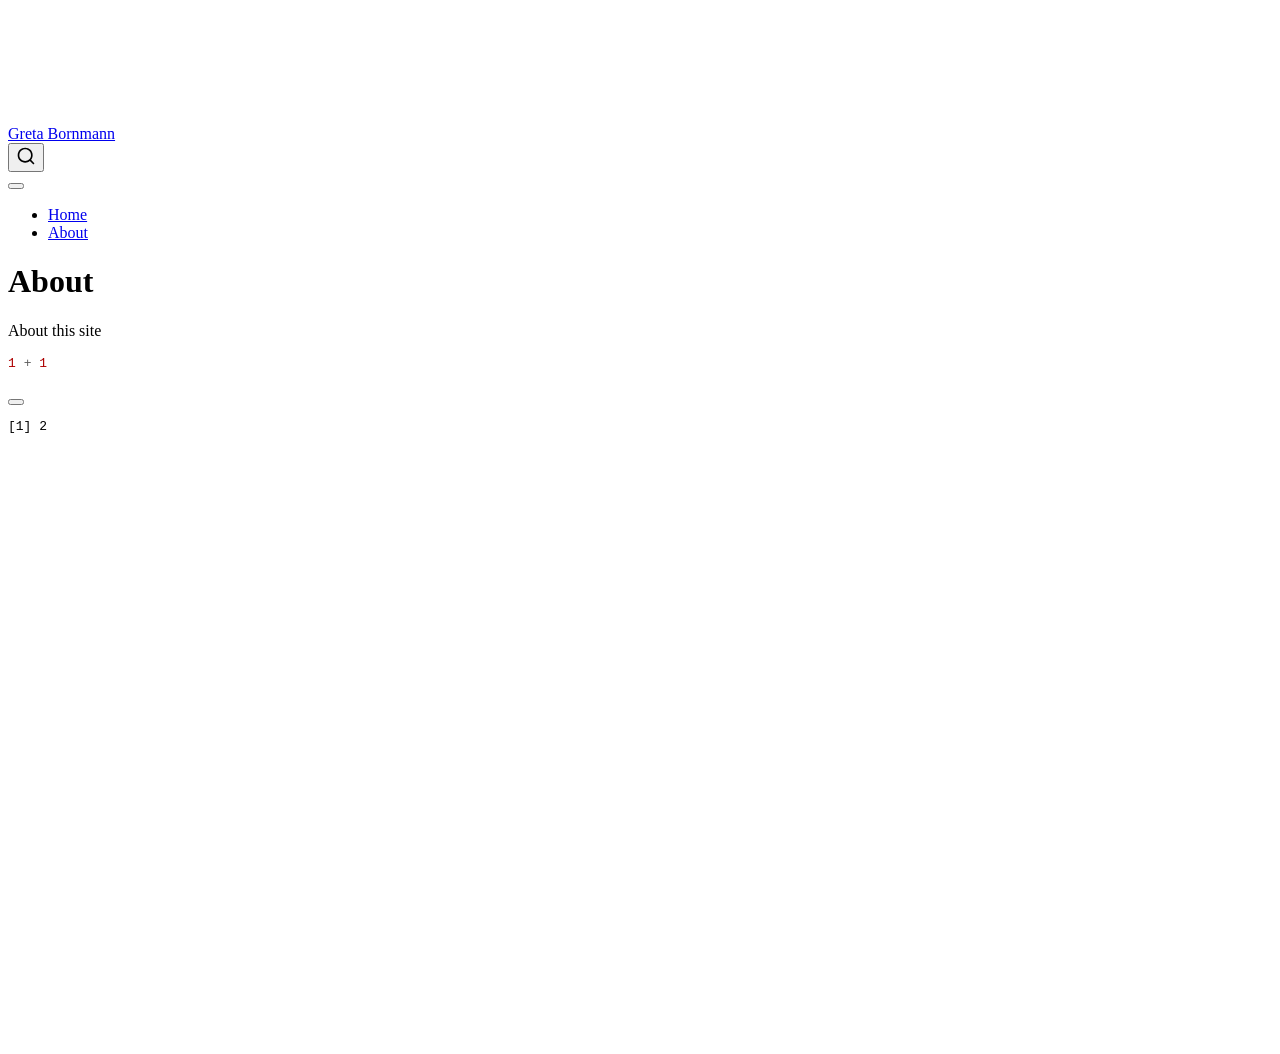
==== docs/about.html @ 723dad9a "Initial commit" ====
<!DOCTYPE html>
<html xmlns="http://www.w3.org/1999/xhtml" lang="en" xml:lang="en"><head>

<meta charset="utf-8">
<meta name="generator" content="quarto-1.10.18">

<meta name="viewport" content="width=device-width, initial-scale=1.0, user-scalable=yes">


<title>About – Greta Bornmann</title>
<style>
/* Default styles provided by pandoc.
** See https://pandoc.org/MANUAL.html#variables-for-html for config info.
*/
span.smallcaps{font-variant: small-caps;}
div.columns{display: flex; gap: 1.5em;}
div.column{flex: auto;}
@media screen {
div.columns{gap: min(4vw, 1.5em);}
div.column{overflow-x: auto;}
}
div.hanging-indent{margin-left: 1.5em; text-indent: -1.5em;}
ul.task-list{list-style: none;}
ul.task-list li input[type="checkbox"] {
  width: 0.8em;
  margin: 0 0.8em 0.2em -1em; /* quarto-specific, see https://github.com/quarto-dev/quarto-cli/issues/4556 */ 
  vertical-align: middle;
}
/* CSS for syntax highlighting */
html { -webkit-text-size-adjust: 100%; }
pre > code.sourceCode { white-space: pre; position: relative; }
pre > code.sourceCode > span { display: inline-block; line-height: 1.25; }
pre > code.sourceCode > span:empty { height: 1.2em; }
.sourceCode { overflow: visible; }
code.sourceCode > span { color: inherit; text-decoration: inherit; }
div.sourceCode { margin: 1em 0; }
pre.sourceCode { margin: 0; }
@media screen {
div.sourceCode { overflow: auto; }
}
@media print {
pre > code.sourceCode { white-space: pre-wrap; }
pre > code.sourceCode > span { text-indent: -5em; padding-left: 5em; }
}
pre.numberSource code
  { counter-reset: source-line 0; }
pre.numberSource code > span
  { position: relative; left: -4em; counter-increment: source-line; }
pre.numberSource code > span > a:first-child::before
  { content: counter(source-line);
    position: relative; left: -1em; text-align: right; vertical-align: baseline;
    border: none; display: inline-block;
    -webkit-touch-callout: none; -webkit-user-select: none;
    -khtml-user-select: none; -moz-user-select: none;
    -ms-user-select: none; user-select: none;
    padding: 0 4px; width: 4em;
  }
pre.numberSource { margin-left: 3em;  padding-left: 4px; }
div.sourceCode
  {   }
@media screen {
pre > code.sourceCode > span > a:first-child::before { text-decoration: underline; }
}
</style>


<script src="site_libs/quarto-nav/quarto-nav.js"></script>
<script src="site_libs/quarto-nav/headroom.min.js"></script>
<script src="site_libs/clipboard/clipboard.min.js"></script>
<script src="site_libs/quarto-search/autocomplete.umd.js"></script>
<script src="site_libs/quarto-search/fuse.min.js"></script>
<script src="site_libs/quarto-search/quarto-search.js"></script>
<meta name="quarto:offset" content="./">
<script src="site_libs/quarto-html/quarto.js" type="module"></script>
<script src="site_libs/quarto-html/tabsets/tabsets.js" type="module"></script>
<script src="site_libs/quarto-html/popper.min.js"></script>
<script src="site_libs/quarto-html/tippy.umd.min.js"></script>
<script src="site_libs/quarto-html/anchor.min.js"></script>
<link href="site_libs/quarto-html/tippy.css" rel="stylesheet">
<link href="site_libs/quarto-html/quarto-syntax-highlighting-64a204ab8560d761af7679ceaba22944.css" rel="stylesheet" id="quarto-text-highlighting-styles">
<script src="site_libs/bootstrap/bootstrap.min.js"></script>
<link href="site_libs/bootstrap/bootstrap-icons.css" rel="stylesheet">
<link href="site_libs/bootstrap/bootstrap-172ba59bd5e0b52282274ba0c0cc16fc.min.css" rel="stylesheet" append-hash="true" id="quarto-bootstrap" data-mode="light">
<script id="quarto-search-options" type="application/json">{
  "location": "navbar",
  "copy-button": false,
  "collapse-after": 3,
  "panel-placement": "end",
  "type": "overlay",
  "limit": 50,
  "keyboard-shortcut": [
    "f",
    "/",
    "s"
  ],
  "show-item-context": false,
  "language": {
    "search-no-results-text": "No results",
    "search-matching-documents-text": "matching documents",
    "search-copy-link-title": "Copy link to search",
    "search-hide-matches-text": "Hide additional matches",
    "search-more-match-text": "more match in this document",
    "search-more-matches-text": "more matches in this document",
    "search-clear-button-title": "Clear",
    "search-text-placeholder": "",
    "search-detached-cancel-button-title": "Cancel",
    "search-submit-button-title": "Submit",
    "search-label": "Search"
  }
}</script>


<link rel="stylesheet" href="styles.css">
</head>

<body class="nav-fixed quarto-light">

<div id="quarto-search-results"></div>
  <header id="quarto-header" class="headroom fixed-top">
    <nav class="navbar navbar-expand-lg " data-bs-theme="dark">
      <div class="navbar-container container-fluid">
      <div class="navbar-brand-container mx-auto">
    <a class="navbar-brand" href="./index.html">
    <span class="navbar-title">Greta Bornmann</span>
    </a>
  </div>
            <div id="quarto-search" class="" title="Search"></div>
          <button class="navbar-toggler" type="button" data-bs-toggle="collapse" data-bs-target="#navbarCollapse" aria-controls="navbarCollapse" role="menu" aria-expanded="false" aria-label="Toggle navigation" onclick="if (window.quartoToggleHeadroom) { window.quartoToggleHeadroom(); }">
  <span class="navbar-toggler-icon"></span>
</button>
          <div class="collapse navbar-collapse" id="navbarCollapse">
            <ul class="navbar-nav navbar-nav-scroll me-auto">
  <li class="nav-item">
    <a class="nav-link" href="./index.html"> 
<span class="menu-text">Home</span></a>
  </li>  
  <li class="nav-item">
    <a class="nav-link active" href="./about.html" aria-current="page"> 
<span class="menu-text">About</span></a>
  </li>  
</ul>
          </div> <!-- /navcollapse -->
            <div class="quarto-navbar-tools">
</div>
      </div> <!-- /container-fluid -->
    </nav>
</header>
<!-- content -->
<div id="quarto-content" class="quarto-container page-columns page-rows-contents page-layout-article page-navbar">
<!-- sidebar -->
<!-- margin-sidebar -->
    <div id="quarto-margin-sidebar" class="sidebar margin-sidebar zindex-bottom">
        
    </div>
<!-- main -->
<main class="content" id="quarto-document-content">

<header id="title-block-header" class="quarto-title-block default">
<div class="quarto-title">
<h1 class="title">About</h1>
</div>



<div class="quarto-title-meta">

    
  
    
  </div>
  


</header>


<p>About this site</p>
<div class="cell">
<div class="code-copy-outer-scaffold"><div class="sourceCode cell-code" id="cb1"><pre class="sourceCode r code-with-copy"><code class="sourceCode r"><span id="cb1-1"><a href="#cb1-1" aria-hidden="true" tabindex="-1"></a><span class="dv">1</span> <span class="sc">+</span> <span class="dv">1</span></span></code></pre></div><button title="Copy to Clipboard" class="code-copy-button"><i class="bi"></i></button></div>
<div class="cell-output cell-output-stdout">
<pre><code>[1] 2</code></pre>
</div>
</div>



</main> <!-- /main -->
<script id="quarto-html-after-body" type="application/javascript">
  window.document.addEventListener("DOMContentLoaded", function (event) {
    const icon = "";
    const anchorJS = new window.AnchorJS();
    anchorJS.options = {
      placement: 'right',
      icon: icon
    };
    anchorJS.add('.anchored');
    const isCodeAnnotation = (el) => {
      for (const clz of el.classList) {
        if (clz.startsWith('code-annotation-')) {                     
          return true;
        }
      }
      return false;
    }
    const onCopySuccess = function(e) {
      // button target
      const button = e.trigger;
      // don't keep focus
      button.blur();
      // flash "checked"
      button.classList.add('code-copy-button-checked');
      var currentTitle = button.getAttribute("title");
      button.setAttribute("title", "Copied!");
      let tooltip;
      if (window.bootstrap) {
        button.setAttribute("data-bs-toggle", "tooltip");
        button.setAttribute("data-bs-placement", "left");
        button.setAttribute("data-bs-title", "Copied!");
        tooltip = new bootstrap.Tooltip(button, 
          { trigger: "manual", 
            customClass: "code-copy-button-tooltip",
            offset: [0, -8]});
        tooltip.show();    
      }
      setTimeout(function() {
        if (tooltip) {
          tooltip.hide();
          button.removeAttribute("data-bs-title");
          button.removeAttribute("data-bs-toggle");
          button.removeAttribute("data-bs-placement");
        }
        button.setAttribute("title", currentTitle);
        button.classList.remove('code-copy-button-checked');
      }, 1000);
      // clear code selection
      e.clearSelection();
    }
    const getTextToCopy = function(trigger) {
      const outerScaffold = trigger.parentElement.cloneNode(true);
      const codeEl = outerScaffold.querySelector('code');
      for (const childEl of codeEl.children) {
        if (isCodeAnnotation(childEl)) {
          childEl.remove();
        }
      }
      return codeEl.innerText;
    }
    const clipboard = new window.ClipboardJS('.code-copy-button:not([data-in-quarto-modal])', {
      text: getTextToCopy
    });
    clipboard.on('success', onCopySuccess);
    if (window.document.getElementById('quarto-embedded-source-code-modal')) {
      const clipboardModal = new window.ClipboardJS('.code-copy-button[data-in-quarto-modal]', {
        text: getTextToCopy,
        container: window.document.getElementById('quarto-embedded-source-code-modal')
      });
      clipboardModal.on('success', onCopySuccess);
    }
      var localhostRegex = new RegExp(/^(?:http|https):\/\/localhost\:?[0-9]*\//);
      var mailtoRegex = new RegExp(/^mailto:/);
        var filterRegex = new RegExp('/' + window.location.host + '/');
      var isInternal = (href) => {
          return filterRegex.test(href) || localhostRegex.test(href) || mailtoRegex.test(href);
      }
      // Inspect non-navigation links and adorn them if external
     var links = window.document.querySelectorAll('a[href]:not(.nav-link):not(.navbar-brand):not(.toc-action):not(.sidebar-link):not(.sidebar-item-toggle):not(.pagination-link):not(.no-external):not([aria-hidden]):not(.dropdown-item):not(.quarto-navigation-tool):not(.about-link)');
      for (var i=0; i<links.length; i++) {
        const link = links[i];
        if (!isInternal(link.href)) {
          // undo the damage that might have been done by quarto-nav.js in the case of
          // links that we want to consider external
          if (link.dataset.originalHref !== undefined) {
            link.href = link.dataset.originalHref;
          }
        }
      }
    function tippyHover(el, contentFn, onTriggerFn, onUntriggerFn) {
      const config = {
        allowHTML: true,
        maxWidth: 500,
        delay: 100,
        arrow: false,
        appendTo: function(el) {
            return el.parentElement;
        },
        interactive: true,
        interactiveBorder: 10,
        theme: 'quarto',
        placement: 'bottom-start',
      };
      if (contentFn) {
        config.content = contentFn;
      }
      if (onTriggerFn) {
        config.onTrigger = onTriggerFn;
      }
      if (onUntriggerFn) {
        config.onUntrigger = onUntriggerFn;
      }
      window.tippy(el, config); 
    }
    const noterefs = window.document.querySelectorAll('a[role="doc-noteref"]');
    for (var i=0; i<noterefs.length; i++) {
      const ref = noterefs[i];
      tippyHover(ref, function() {
        // use id or data attribute instead here
        let href = ref.getAttribute('data-footnote-href') || ref.getAttribute('href');
        try { href = new URL(href).hash; } catch {}
        const id = href.replace(/^#\/?/, "");
        const note = window.document.getElementById(id);
        if (note) {
          return note.innerHTML;
        } else {
          return "";
        }
      });
    }
    const xrefs = window.document.querySelectorAll('a.quarto-xref');
    const processXRef = (id, note) => {
      // Strip column container classes
      const stripColumnClz = (el) => {
        el.classList.remove("page-full", "page-columns");
        if (el.children) {
          for (const child of el.children) {
            stripColumnClz(child);
          }
        }
      }
      stripColumnClz(note)
      if (id === null || id.startsWith('sec-')) {
        // Special case sections, only their first couple elements
        const container = document.createElement("div");
        if (note.children && note.children.length > 2) {
          container.appendChild(note.children[0].cloneNode(true));
          for (let i = 1; i < note.children.length; i++) {
            const child = note.children[i];
            if (child.tagName === "P" && child.innerText === "") {
              continue;
            } else {
              container.appendChild(child.cloneNode(true));
              break;
            }
          }
          if (window.Quarto?.typesetMath) {
            window.Quarto.typesetMath(container);
          }
          return container.innerHTML
        } else {
          if (window.Quarto?.typesetMath) {
            window.Quarto.typesetMath(note);
          }
          return note.innerHTML;
        }
      } else {
        // Remove any anchor links if they are present
        const anchorLink = note.querySelector('a.anchorjs-link');
        if (anchorLink) {
          anchorLink.remove();
        }
        if (window.Quarto?.typesetMath) {
          window.Quarto.typesetMath(note);
        }
        if (note.classList.contains("callout")) {
          return note.outerHTML;
        } else {
          return note.innerHTML;
        }
      }
    }
    for (var i=0; i<xrefs.length; i++) {
      const xref = xrefs[i];
      tippyHover(xref, undefined, function(instance) {
        instance.disable();
        let url = xref.getAttribute('href');
        let hash = undefined; 
        if (url.startsWith('#')) {
          hash = url;
        } else {
          try { hash = new URL(url).hash; } catch {}
        }
        if (hash) {
          const id = hash.replace(/^#\/?/, "");
          const note = window.document.getElementById(id);
          if (note !== null) {
            try {
              const html = processXRef(id, note.cloneNode(true));
              instance.setContent(html);
            } finally {
              instance.enable();
              instance.show();
            }
          } else {
            // See if we can fetch this
            fetch(url.split('#')[0])
            .then(res => res.text())
            .then(html => {
              const parser = new DOMParser();
              const htmlDoc = parser.parseFromString(html, "text/html");
              const note = htmlDoc.getElementById(id);
              if (note !== null) {
                const html = processXRef(id, note);
                instance.setContent(html);
              } 
            }).finally(() => {
              instance.enable();
              instance.show();
            });
          }
        } else {
          // See if we can fetch a full url (with no hash to target)
          // This is a special case and we should probably do some content thinning / targeting
          fetch(url)
          .then(res => res.text())
          .then(html => {
            const parser = new DOMParser();
            const htmlDoc = parser.parseFromString(html, "text/html");
            const note = htmlDoc.querySelector('main.content');
            if (note !== null) {
              // This should only happen for chapter cross references
              // (since there is no id in the URL)
              // remove the first header
              if (note.children.length > 0 && note.children[0].tagName === "HEADER") {
                note.children[0].remove();
              }
              const html = processXRef(null, note);
              instance.setContent(html);
            } 
          }).finally(() => {
            instance.enable();
            instance.show();
          });
        }
      }, function(instance) {
      });
    }
        let selectedAnnoteEl;
        const selectorForAnnotation = ( cell, annotation) => {
          let cellAttr = 'data-code-cell="' + cell + '"';
          let lineAttr = 'data-code-annotation="' +  annotation + '"';
          const selector = 'span[' + cellAttr + '][' + lineAttr + ']';
          return selector;
        }
        const selectCodeLines = (annoteEl) => {
          const doc = window.document;
          const targetCell = annoteEl.getAttribute("data-target-cell");
          const targetAnnotation = annoteEl.getAttribute("data-target-annotation");
          const annoteSpan = window.document.querySelector(selectorForAnnotation(targetCell, targetAnnotation));
          const lines = annoteSpan.getAttribute("data-code-lines").split(",");
          const lineIds = lines.map((line) => {
            return targetCell + "-" + line;
          })
          let top = null;
          let height = null;
          let parent = null;
          if (lineIds.length > 0) {
              //compute the position of the single el (top and bottom and make a div)
              const el = window.document.getElementById(lineIds[0]);
              top = el.offsetTop;
              height = el.offsetHeight;
              parent = el.parentElement.parentElement;
            if (lineIds.length > 1) {
              const lastEl = window.document.getElementById(lineIds[lineIds.length - 1]);
              const bottom = lastEl.offsetTop + lastEl.offsetHeight;
              height = bottom - top;
            }
            if (top !== null && height !== null && parent !== null) {
              // cook up a div (if necessary) and position it 
              let div = window.document.getElementById("code-annotation-line-highlight");
              if (div === null) {
                div = window.document.createElement("div");
                div.setAttribute("id", "code-annotation-line-highlight");
                div.style.position = 'absolute';
                parent.appendChild(div);
              }
              div.style.top = top - 2 + "px";
              div.style.height = height + 4 + "px";
              div.style.left = 0;
              let gutterDiv = window.document.getElementById("code-annotation-line-highlight-gutter");
              if (gutterDiv === null) {
                gutterDiv = window.document.createElement("div");
                gutterDiv.setAttribute("id", "code-annotation-line-highlight-gutter");
                gutterDiv.style.position = 'absolute';
                const codeCell = window.document.getElementById(targetCell);
                const gutter = codeCell.querySelector('.code-annotation-gutter');
                gutter.appendChild(gutterDiv);
              }
              gutterDiv.style.top = top - 2 + "px";
              gutterDiv.style.height = height + 4 + "px";
            }
            selectedAnnoteEl = annoteEl;
          }
        };
        const unselectCodeLines = () => {
          const elementsIds = ["code-annotation-line-highlight", "code-annotation-line-highlight-gutter"];
          elementsIds.forEach((elId) => {
            const div = window.document.getElementById(elId);
            if (div) {
              div.remove();
            }
          });
          selectedAnnoteEl = undefined;
        };
          // Handle positioning of the toggle
      window.addEventListener(
        "resize",
        throttle(() => {
          elRect = undefined;
          if (selectedAnnoteEl) {
            selectCodeLines(selectedAnnoteEl);
          }
        }, 10)
      );
      function throttle(fn, ms) {
      let throttle = false;
      let timer;
        return (...args) => {
          if(!throttle) { // first call gets through
              fn.apply(this, args);
              throttle = true;
          } else { // all the others get throttled
              if(timer) clearTimeout(timer); // cancel #2
              timer = setTimeout(() => {
                fn.apply(this, args);
                timer = throttle = false;
              }, ms);
          }
        };
      }
        // Attach click handler to the DT
        const annoteDls = window.document.querySelectorAll('dt[data-target-cell]');
        for (const annoteDlNode of annoteDls) {
          annoteDlNode.addEventListener('click', (event) => {
            const clickedEl = event.target;
            if (clickedEl !== selectedAnnoteEl) {
              unselectCodeLines();
              const activeEl = window.document.querySelector('dt[data-target-cell].code-annotation-active');
              if (activeEl) {
                activeEl.classList.remove('code-annotation-active');
              }
              selectCodeLines(clickedEl);
              clickedEl.classList.add('code-annotation-active');
            } else {
              // Unselect the line
              unselectCodeLines();
              clickedEl.classList.remove('code-annotation-active');
            }
          });
        }
    const findCites = (el) => {
      const parentEl = el.parentElement;
      if (parentEl) {
        const cites = parentEl.dataset.cites;
        if (cites) {
          return {
            el,
            cites: cites.split(' ')
          };
        } else {
          return findCites(el.parentElement)
        }
      } else {
        return undefined;
      }
    };
    var bibliorefs = window.document.querySelectorAll('a[role="doc-biblioref"]');
    for (var i=0; i<bibliorefs.length; i++) {
      const ref = bibliorefs[i];
      const citeInfo = findCites(ref);
      if (citeInfo) {
        tippyHover(citeInfo.el, function() {
          var popup = window.document.createElement('div');
          citeInfo.cites.forEach(function(cite) {
            var citeDiv = window.document.createElement('div');
            citeDiv.classList.add('hanging-indent');
            citeDiv.classList.add('csl-entry');
            var biblioDiv = window.document.getElementById('ref-' + cite);
            if (biblioDiv) {
              citeDiv.innerHTML = biblioDiv.innerHTML;
            }
            popup.appendChild(citeDiv);
          });
          return popup.innerHTML;
        });
      }
    }
  });
  </script>
</div> <!-- /content -->




</body></html>
---- docs/site_libs/quarto-html/tippy.css ----
.tippy-box[data-animation=fade][data-state=hidden]{opacity:0}[data-tippy-root]{max-width:calc(100vw - 10px)}.tippy-box{position:relative;background-color:#333;color:#fff;border-radius:4px;font-size:14px;line-height:1.4;white-space:normal;outline:0;transition-property:transform,visibility,opacity}.tippy-box[data-placement^=top]>.tippy-arrow{bottom:0}.tippy-box[data-placement^=top]>.tippy-arrow:before{bottom:-7px;left:0;border-width:8px 8px 0;border-top-color:initial;transform-origin:center top}.tippy-box[data-placement^=bottom]>.tippy-arrow{top:0}.tippy-box[data-placement^=bottom]>.tippy-arrow:before{top:-7px;left:0;border-width:0 8px 8px;border-bottom-color:initial;transform-origin:center bottom}.tippy-box[data-placement^=left]>.tippy-arrow{right:0}.tippy-box[data-placement^=left]>.tippy-arrow:before{border-width:8px 0 8px 8px;border-left-color:initial;right:-7px;transform-origin:center left}.tippy-box[data-placement^=right]>.tippy-arrow{left:0}.tippy-box[data-placement^=right]>.tippy-arrow:before{left:-7px;border-width:8px 8px 8px 0;border-right-color:initial;transform-origin:center right}.tippy-box[data-inertia][data-state=visible]{transition-timing-function:cubic-bezier(.54,1.5,.38,1.11)}.tippy-arrow{width:16px;height:16px;color:#333}.tippy-arrow:before{content:"";position:absolute;border-color:transparent;border-style:solid}.tippy-content{position:relative;padding:5px 9px;z-index:1}
---- docs/site_libs/quarto-html/quarto-syntax-highlighting-64a204ab8560d761af7679ceaba22944.css ----
/* quarto syntax highlight colors */
:root {
  --quarto-hl-ot-color: #003B4F;
  --quarto-hl-at-color: #657422;
  --quarto-hl-ss-color: #20794D;
  --quarto-hl-an-color: #5E5E5E;
  --quarto-hl-fu-color: #4758AB;
  --quarto-hl-st-color: #20794D;
  --quarto-hl-cf-color: #003B4F;
  --quarto-hl-op-color: #5E5E5E;
  --quarto-hl-er-color: #AD0000;
  --quarto-hl-bn-color: #AD0000;
  --quarto-hl-al-color: #AD0000;
  --quarto-hl-va-color: #111111;
  --quarto-hl-bu-color: inherit;
  --quarto-hl-ex-color: inherit;
  --quarto-hl-pp-color: #AD0000;
  --quarto-hl-in-color: #5E5E5E;
  --quarto-hl-vs-color: #20794D;
  --quarto-hl-wa-color: #5E5E5E;
  --quarto-hl-do-color: #5E5E5E;
  --quarto-hl-im-color: #00769E;
  --quarto-hl-ch-color: #20794D;
  --quarto-hl-dt-color: #AD0000;
  --quarto-hl-fl-color: #AD0000;
  --quarto-hl-co-color: #5E5E5E;
  --quarto-hl-cv-color: #5E5E5E;
  --quarto-hl-cn-color: #8f5902;
  --quarto-hl-sc-color: #5E5E5E;
  --quarto-hl-dv-color: #AD0000;
  --quarto-hl-kw-color: #003B4F;
}

/* other quarto variables */
:root {
  --quarto-font-monospace: SFMono-Regular, Menlo, Monaco, Consolas, "Liberation Mono", "Courier New", monospace;
}

/* syntax highlight based on Pandoc's rules */
pre > code.sourceCode > span {
  color: #003B4F;
}

code.sourceCode > span {
  color: #003B4F;
}

div.sourceCode,
div.sourceCode pre.sourceCode {
  color: #003B4F;
}

/* Normal */
code span {
  color: #003B4F;
}

/* Alert */
code span.al {
  color: #AD0000;
  font-style: inherit;
}

/* Annotation */
code span.an {
  color: #5E5E5E;
  font-style: inherit;
}

/* Attribute */
code span.at {
  color: #657422;
  font-style: inherit;
}

/* BaseN */
code span.bn {
  color: #AD0000;
  font-style: inherit;
}

/* BuiltIn */
code span.bu {
  font-style: inherit;
}

/* ControlFlow */
code span.cf {
  color: #003B4F;
  font-weight: bold;
  font-style: inherit;
}

/* Char */
code span.ch {
  color: #20794D;
  font-style: inherit;
}

/* Constant */
code span.cn {
  color: #8f5902;
  font-style: inherit;
}

/* Comment */
code span.co {
  color: #5E5E5E;
  font-style: inherit;
}

/* CommentVar */
code span.cv {
  color: #5E5E5E;
  font-style: italic;
}

/* Documentation */
code span.do {
  color: #5E5E5E;
  font-style: italic;
}

/* DataType */
code span.dt {
  color: #AD0000;
  font-style: inherit;
}

/* DecVal */
code span.dv {
  color: #AD0000;
  font-style: inherit;
}

/* Error */
code span.er {
  color: #AD0000;
  font-style: inherit;
}

/* Extension */
code span.ex {
  font-style: inherit;
}

/* Float */
code span.fl {
  color: #AD0000;
  font-style: inherit;
}

/* Function */
code span.fu {
  color: #4758AB;
  font-style: inherit;
}

/* Import */
code span.im {
  color: #00769E;
  font-style: inherit;
}

/* Information */
code span.in {
  color: #5E5E5E;
  font-style: inherit;
}

/* Keyword */
code span.kw {
  color: #003B4F;
  font-weight: bold;
  font-style: inherit;
}

/* Operator */
code span.op {
  color: #5E5E5E;
  font-style: inherit;
}

/* Other */
code span.ot {
  color: #003B4F;
  font-style: inherit;
}

/* Preprocessor */
code span.pp {
  color: #AD0000;
  font-style: inherit;
}

/* SpecialChar */
code span.sc {
  color: #5E5E5E;
  font-style: inherit;
}

/* SpecialString */
code span.ss {
  color: #20794D;
  font-style: inherit;
}

/* String */
code span.st {
  color: #20794D;
  font-style: inherit;
}

/* Variable */
code span.va {
  color: #111111;
  font-style: inherit;
}

/* VerbatimString */
code span.vs {
  color: #20794D;
  font-style: inherit;
}

/* Warning */
code span.wa {
  color: #5E5E5E;
  font-style: italic;
}

.prevent-inlining {
  content: "</";
}

/*# sourceMappingURL=9d8d5bb603a83b8298b89080a598c93b.css.map */
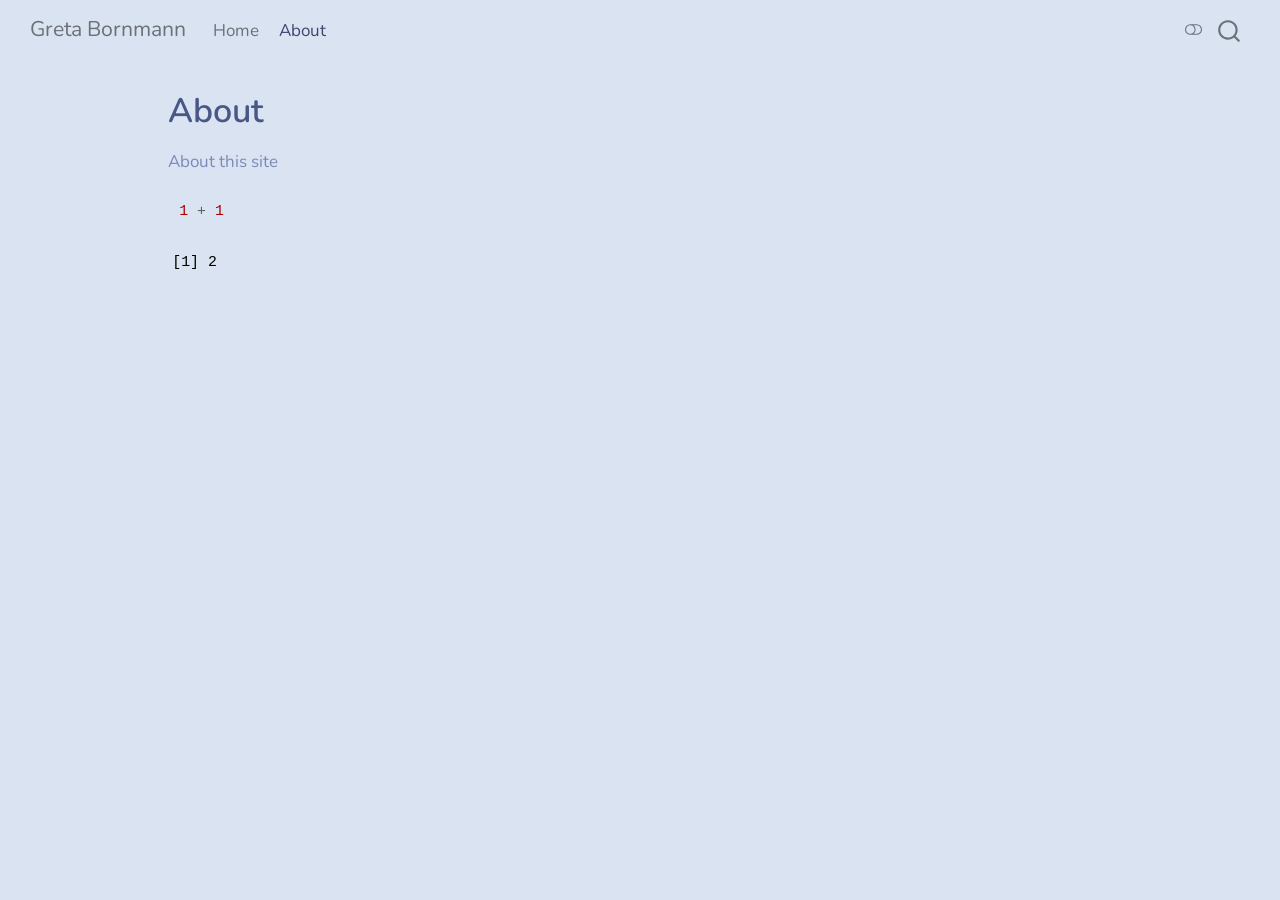
==== commit a9d152eb: "update 10/21" ====
--- a/docs/about.html
+++ b/docs/about.html
@@ -77,10 +77,14 @@
 <script src="site_libs/quarto-html/tippy.umd.min.js"></script>
 <script src="site_libs/quarto-html/anchor.min.js"></script>
 <link href="site_libs/quarto-html/tippy.css" rel="stylesheet">
-<link href="site_libs/quarto-html/quarto-syntax-highlighting-64a204ab8560d761af7679ceaba22944.css" rel="stylesheet" id="quarto-text-highlighting-styles">
+<link href="site_libs/quarto-html/quarto-syntax-highlighting-64a204ab8560d761af7679ceaba22944.css" rel="stylesheet" class="quarto-color-scheme" id="quarto-text-highlighting-styles">
+<link href="site_libs/quarto-html/quarto-syntax-highlighting-dark-b85bc7c33db8c58e0ec93c3465666fed.css" rel="stylesheet" class="quarto-color-scheme quarto-color-alternate" id="quarto-text-highlighting-styles">
+<link href="site_libs/quarto-html/quarto-syntax-highlighting-64a204ab8560d761af7679ceaba22944.css" rel="stylesheet" class="quarto-color-scheme-extra" id="quarto-text-highlighting-styles">
 <script src="site_libs/bootstrap/bootstrap.min.js"></script>
 <link href="site_libs/bootstrap/bootstrap-icons.css" rel="stylesheet">
-<link href="site_libs/bootstrap/bootstrap-172ba59bd5e0b52282274ba0c0cc16fc.min.css" rel="stylesheet" append-hash="true" id="quarto-bootstrap" data-mode="light">
+<link href="site_libs/bootstrap/bootstrap-d75ee4a9bff95e00ed5a6c28d82edab7.min.css" rel="stylesheet" append-hash="true" class="quarto-color-scheme" id="quarto-bootstrap" data-mode="light">
+<link href="site_libs/bootstrap/bootstrap-dark-dc6595b706c70f9c1be6ead1ee7c2237.min.css" rel="stylesheet" append-hash="true" class="quarto-color-scheme quarto-color-alternate" id="quarto-bootstrap" data-mode="dark">
+<link href="site_libs/bootstrap/bootstrap-d75ee4a9bff95e00ed5a6c28d82edab7.min.css" rel="stylesheet" append-hash="true" class="quarto-color-scheme-extra" id="quarto-bootstrap" data-mode="light">
 <script id="quarto-search-options" type="application/json">{
   "location": "navbar",
   "copy-button": false,
@@ -113,7 +117,169 @@
 <link rel="stylesheet" href="styles.css">
 </head>
 
-<body class="nav-fixed quarto-light">
+<body class="nav-fixed quarto-light"><script id="quarto-html-before-body" type="application/javascript">
+    const toggleBodyColorMode = (bsSheetEl) => {
+      const mode = bsSheetEl.getAttribute("data-mode");
+      const bodyEl = window.document.querySelector("body");
+      if (mode === "dark") {
+        bodyEl.classList.add("quarto-dark");
+        bodyEl.classList.remove("quarto-light");
+      } else {
+        bodyEl.classList.add("quarto-light");
+        bodyEl.classList.remove("quarto-dark");
+      }
+    }
+    const toggleBodyColorPrimary = () => {
+      const bsSheetEl = window.document.querySelector("link#quarto-bootstrap:not([rel=disabled-stylesheet])");
+      if (bsSheetEl) {
+        toggleBodyColorMode(bsSheetEl);
+      }
+    }
+    const setColorSchemeToggle = (alternate) => {
+      const toggles = window.document.querySelectorAll('.quarto-color-scheme-toggle');
+      for (let i=0; i < toggles.length; i++) {
+        const toggle = toggles[i];
+        if (toggle) {
+          if (alternate) {
+            toggle.classList.add("alternate");
+          } else {
+            toggle.classList.remove("alternate");
+          }
+        }
+      }
+    };
+    const toggleColorMode = (alternate) => {
+      // Switch the stylesheets
+      const primaryStylesheets = window.document.querySelectorAll('link.quarto-color-scheme:not(.quarto-color-alternate)');
+      const alternateStylesheets = window.document.querySelectorAll('link.quarto-color-scheme.quarto-color-alternate');
+      manageTransitions('#quarto-margin-sidebar .nav-link', false);
+      if (alternate) {
+        // note: dark is layered on light, we don't disable primary!
+        enableStylesheet(alternateStylesheets);
+        for (const sheetNode of alternateStylesheets) {
+          if (sheetNode.id === "quarto-bootstrap") {
+            toggleBodyColorMode(sheetNode);
+          }
+        }
+      } else {
+        disableStylesheet(alternateStylesheets);
+        enableStylesheet(primaryStylesheets)
+        toggleBodyColorPrimary();
+      }
+      manageTransitions('#quarto-margin-sidebar .nav-link', true);
+      // Switch the toggles
+      setColorSchemeToggle(alternate)
+      // Hack to workaround the fact that safari doesn't
+      // properly recolor the scrollbar when toggling (#1455)
+      if (navigator.userAgent.indexOf('Safari') > 0 && navigator.userAgent.indexOf('Chrome') == -1) {
+        manageTransitions("body", false);
+        window.scrollTo(0, 1);
+        setTimeout(() => {
+          window.scrollTo(0, 0);
+          manageTransitions("body", true);
+        }, 40);
+      }
+    }
+    const disableStylesheet = (stylesheets) => {
+      for (let i=0; i < stylesheets.length; i++) {
+        const stylesheet = stylesheets[i];
+        stylesheet.rel = 'disabled-stylesheet';
+      }
+    }
+    const enableStylesheet = (stylesheets) => {
+      for (let i=0; i < stylesheets.length; i++) {
+        const stylesheet = stylesheets[i];
+        if(stylesheet.rel !== 'stylesheet') { // for Chrome, which will still FOUC without this check
+          stylesheet.rel = 'stylesheet';
+        }
+      }
+    }
+    const manageTransitions = (selector, allowTransitions) => {
+      const els = window.document.querySelectorAll(selector);
+      for (let i=0; i < els.length; i++) {
+        const el = els[i];
+        if (allowTransitions) {
+          el.classList.remove('notransition');
+        } else {
+          el.classList.add('notransition');
+        }
+      }
+    }
+    const isFileUrl = () => {
+      return window.location.protocol === 'file:';
+    }
+    const hasAlternateSentinel = () => {
+      let styleSentinel = getColorSchemeSentinel();
+      if (styleSentinel !== null) {
+        return styleSentinel === "alternate";
+      } else {
+        return false;
+      }
+    }
+    const setStyleSentinel = (alternate) => {
+      const value = alternate ? "alternate" : "default";
+      if (!isFileUrl()) {
+        window.localStorage.setItem("quarto-color-scheme", value);
+      } else {
+        localAlternateSentinel = value;
+      }
+    }
+    const getColorSchemeSentinel = () => {
+      if (!isFileUrl()) {
+        const storageValue = window.localStorage.getItem("quarto-color-scheme");
+        return storageValue != null ? storageValue : localAlternateSentinel;
+      } else {
+        return localAlternateSentinel;
+      }
+    }
+    const toggleGiscusIfUsed = (isAlternate, darkModeDefault) => {
+      const baseTheme = document.querySelector('#giscus-base-theme')?.value ?? 'light';
+      const alternateTheme = document.querySelector('#giscus-alt-theme')?.value ?? 'dark';
+      let newTheme = '';
+      if(authorPrefersDark) {
+        newTheme = isAlternate ? baseTheme : alternateTheme;
+      } else {
+        newTheme = isAlternate ? alternateTheme : baseTheme;
+      }
+      const changeGiscusTheme = () => {
+        // From: https://github.com/giscus/giscus/issues/336
+        const sendMessage = (message) => {
+          const iframe = document.querySelector('iframe.giscus-frame');
+          if (!iframe) return;
+          iframe.contentWindow.postMessage({ giscus: message }, 'https://giscus.app');
+        }
+        sendMessage({
+          setConfig: {
+            theme: newTheme
+          }
+        });
+      }
+      const isGiscussLoaded = window.document.querySelector('iframe.giscus-frame') !== null;
+      if (isGiscussLoaded) {
+        changeGiscusTheme();
+      }
+    };
+    const authorPrefersDark = false;
+    const darkModeDefault = authorPrefersDark;
+      document.querySelector('link#quarto-text-highlighting-styles.quarto-color-scheme-extra').rel = 'disabled-stylesheet';
+      document.querySelector('link#quarto-bootstrap.quarto-color-scheme-extra').rel = 'disabled-stylesheet';
+    let localAlternateSentinel = darkModeDefault ? 'alternate' : 'default';
+    // Dark / light mode switch
+    window.quartoToggleColorScheme = () => {
+      // Read the current dark / light value
+      let toAlternate = !hasAlternateSentinel();
+      toggleColorMode(toAlternate);
+      setStyleSentinel(toAlternate);
+      toggleGiscusIfUsed(toAlternate, darkModeDefault);
+      window.dispatchEvent(new Event('resize'));
+    };
+    // Switch to dark mode if need be
+    if (hasAlternateSentinel()) {
+      toggleColorMode(true);
+    } else {
+      toggleColorMode(false);
+    }
+  </script>
 
 <div id="quarto-search-results"></div>
   <header id="quarto-header" class="headroom fixed-top">
@@ -141,6 +307,7 @@
 </ul>
           </div> <!-- /navcollapse -->
             <div class="quarto-navbar-tools">
+  <a href="" class="quarto-color-scheme-toggle quarto-navigation-tool  px-1" onclick="window.quartoToggleColorScheme(); return false;" title="Toggle dark mode"><i class="bi"></i></a>
 </div>
       </div> <!-- /container-fluid -->
     </nav>
@@ -155,6 +322,7 @@
 <!-- main -->
 <main class="content" id="quarto-document-content">
 
+
 <header id="title-block-header" class="quarto-title-block default">
 <div class="quarto-title">
 <h1 class="title">About</h1>
@@ -187,6 +355,19 @@
 </main> <!-- /main -->
 <script id="quarto-html-after-body" type="application/javascript">
   window.document.addEventListener("DOMContentLoaded", function (event) {
+    // Ensure there is a toggle, if there isn't float one in the top right
+    if (window.document.querySelector('.quarto-color-scheme-toggle') === null) {
+      const a = window.document.createElement('a');
+      a.classList.add('top-right');
+      a.classList.add('quarto-color-scheme-toggle');
+      a.href = "";
+      a.onclick = function() { try { window.quartoToggleColorScheme(); } catch {} return false; };
+      const i = window.document.createElement("i");
+      i.classList.add('bi');
+      a.appendChild(i);
+      window.document.body.appendChild(a);
+    }
+    setColorSchemeToggle(hasAlternateSentinel())
     const icon = "";
     const anchorJS = new window.AnchorJS();
     anchorJS.options = {
--- a/docs/site_libs/quarto-html/quarto-syntax-highlighting-dark-b85bc7c33db8c58e0ec93c3465666fed.css
+++ b/docs/site_libs/quarto-html/quarto-syntax-highlighting-dark-b85bc7c33db8c58e0ec93c3465666fed.css
@@ -0,0 +1,219 @@
+/* quarto syntax highlight colors */
+:root {
+  --quarto-hl-al-color: #f07178;
+  --quarto-hl-an-color: #d4d0ab;
+  --quarto-hl-at-color: #00e0e0;
+  --quarto-hl-bn-color: #d4d0ab;
+  --quarto-hl-bu-color: #abe338;
+  --quarto-hl-ch-color: #abe338;
+  --quarto-hl-co-color: #f8f8f2;
+  --quarto-hl-cv-color: #ffd700;
+  --quarto-hl-cn-color: #ffd700;
+  --quarto-hl-cf-color: #ffa07a;
+  --quarto-hl-dt-color: #ffa07a;
+  --quarto-hl-dv-color: #d4d0ab;
+  --quarto-hl-do-color: #f8f8f2;
+  --quarto-hl-er-color: #f07178;
+  --quarto-hl-ex-color: #00e0e0;
+  --quarto-hl-fl-color: #d4d0ab;
+  --quarto-hl-fu-color: #ffa07a;
+  --quarto-hl-im-color: #abe338;
+  --quarto-hl-in-color: #d4d0ab;
+  --quarto-hl-kw-color: #ffa07a;
+  --quarto-hl-op-color: #ffa07a;
+  --quarto-hl-ot-color: #00e0e0;
+  --quarto-hl-pp-color: #dcc6e0;
+  --quarto-hl-re-color: #00e0e0;
+  --quarto-hl-sc-color: #abe338;
+  --quarto-hl-ss-color: #abe338;
+  --quarto-hl-st-color: #abe338;
+  --quarto-hl-va-color: #00e0e0;
+  --quarto-hl-vs-color: #abe338;
+  --quarto-hl-wa-color: #dcc6e0;
+}
+
+/* other quarto variables */
+:root {
+  --quarto-font-monospace: SFMono-Regular, Menlo, Monaco, Consolas, "Liberation Mono", "Courier New", monospace;
+}
+
+/* syntax highlight based on Pandoc's rules */
+pre > code.sourceCode > span {
+  color: #f8f8f2;
+}
+
+code.sourceCode > span {
+  color: #f8f8f2;
+}
+
+div.sourceCode,
+div.sourceCode pre.sourceCode {
+  color: #f8f8f2;
+}
+
+/* Normal */
+code span {
+  color: #f8f8f2;
+}
+
+/* Alert */
+code span.al {
+  color: #f07178;
+}
+
+/* Annotation */
+code span.an {
+  color: #d4d0ab;
+}
+
+/* Attribute */
+code span.at {
+  color: #00e0e0;
+}
+
+/* BaseN */
+code span.bn {
+  color: #d4d0ab;
+}
+
+/* BuiltIn */
+code span.bu {
+  color: #abe338;
+}
+
+/* ControlFlow */
+code span.cf {
+  font-weight: bold;
+  color: #ffa07a;
+}
+
+/* Char */
+code span.ch {
+  color: #abe338;
+}
+
+/* Constant */
+code span.cn {
+  color: #ffd700;
+}
+
+/* Comment */
+code span.co {
+  font-style: italic;
+  color: #f8f8f2;
+}
+
+/* CommentVar */
+code span.cv {
+  color: #ffd700;
+}
+
+/* Documentation */
+code span.do {
+  color: #f8f8f2;
+}
+
+/* DataType */
+code span.dt {
+  color: #ffa07a;
+}
+
+/* DecVal */
+code span.dv {
+  color: #d4d0ab;
+}
+
+/* Error */
+code span.er {
+  color: #f07178;
+  text-decoration: underline;
+}
+
+/* Extension */
+code span.ex {
+  font-weight: bold;
+  color: #00e0e0;
+}
+
+/* Float */
+code span.fl {
+  color: #d4d0ab;
+}
+
+/* Function */
+code span.fu {
+  color: #ffa07a;
+}
+
+/* Import */
+code span.im {
+  color: #abe338;
+}
+
+/* Information */
+code span.in {
+  color: #d4d0ab;
+}
+
+/* Keyword */
+code span.kw {
+  font-weight: bold;
+  color: #ffa07a;
+}
+
+/* Operator */
+code span.op {
+  color: #ffa07a;
+}
+
+/* Other */
+code span.ot {
+  color: #00e0e0;
+}
+
+/* Preprocessor */
+code span.pp {
+  color: #dcc6e0;
+}
+
+/* RegionMarker */
+code span.re {
+  background-color: #f8f8f2;
+  color: #00e0e0;
+}
+
+/* SpecialChar */
+code span.sc {
+  color: #abe338;
+}
+
+/* SpecialString */
+code span.ss {
+  color: #abe338;
+}
+
+/* String */
+code span.st {
+  color: #abe338;
+}
+
+/* Variable */
+code span.va {
+  color: #00e0e0;
+}
+
+/* VerbatimString */
+code span.vs {
+  color: #abe338;
+}
+
+/* Warning */
+code span.wa {
+  color: #dcc6e0;
+}
+
+.prevent-inlining {
+  content: "</";
+}
+
+/*# sourceMappingURL=4ed8f1090dec6531da29ab00902aa718.css.map */
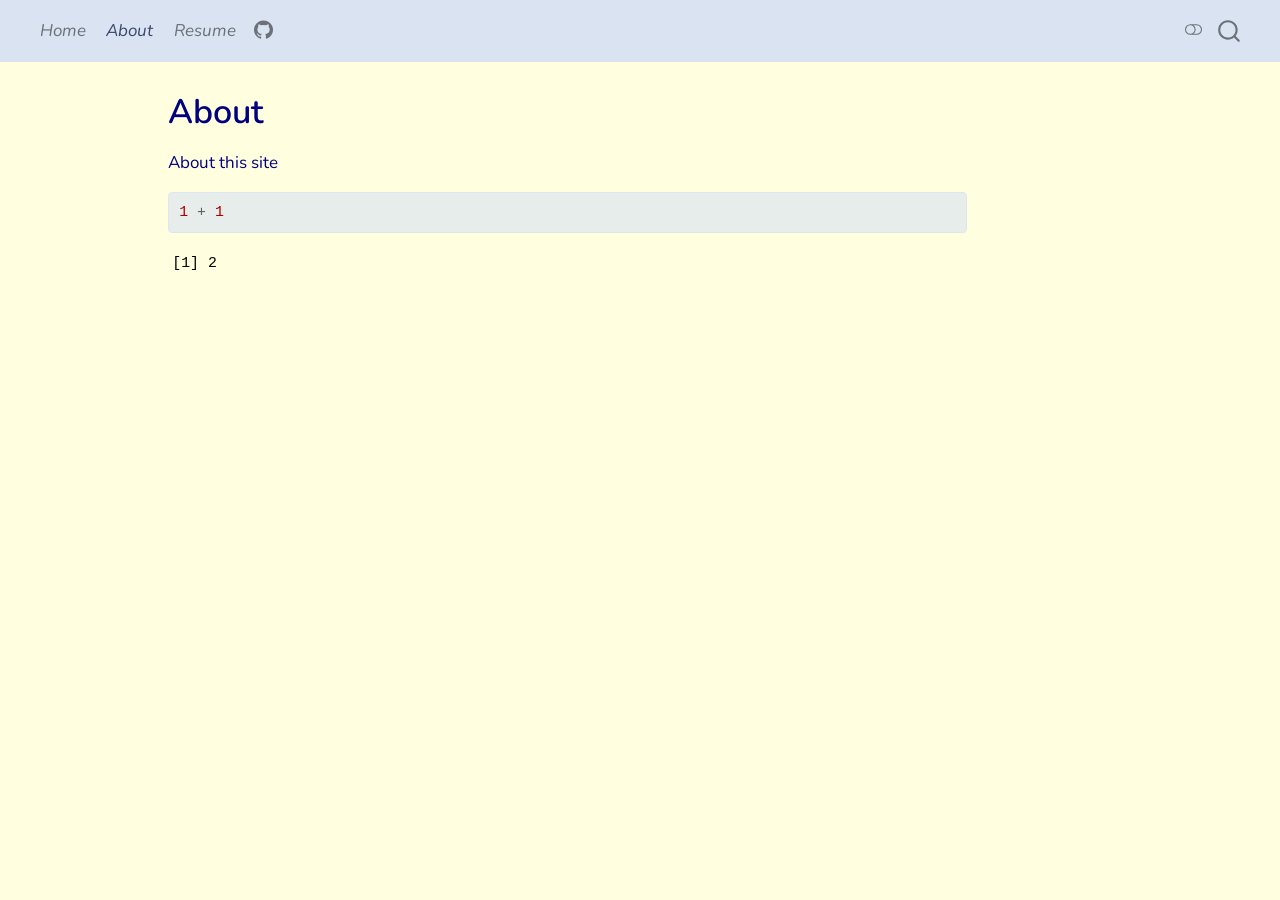
==== commit 3c2514f2: "Friday!" ====
--- a/docs/about.html
+++ b/docs/about.html
@@ -7,7 +7,7 @@
 <meta name="viewport" content="width=device-width, initial-scale=1.0, user-scalable=yes">
 
 
-<title>About – Greta Bornmann</title>
+<title>About</title>
 <style>
 /* Default styles provided by pandoc.
 ** See https://pandoc.org/MANUAL.html#variables-for-html for config info.
@@ -285,11 +285,6 @@
   <header id="quarto-header" class="headroom fixed-top">
     <nav class="navbar navbar-expand-lg " data-bs-theme="dark">
       <div class="navbar-container container-fluid">
-      <div class="navbar-brand-container mx-auto">
-    <a class="navbar-brand" href="./index.html">
-    <span class="navbar-title">Greta Bornmann</span>
-    </a>
-  </div>
             <div id="quarto-search" class="" title="Search"></div>
           <button class="navbar-toggler" type="button" data-bs-toggle="collapse" data-bs-target="#navbarCollapse" aria-controls="navbarCollapse" role="menu" aria-expanded="false" aria-label="Toggle navigation" onclick="if (window.quartoToggleHeadroom) { window.quartoToggleHeadroom(); }">
   <span class="navbar-toggler-icon"></span>
@@ -303,6 +298,15 @@
   <li class="nav-item">
     <a class="nav-link active" href="./about.html" aria-current="page"> 
 <span class="menu-text">About</span></a>
+  </li>  
+  <li class="nav-item">
+    <a class="nav-link" href="./resume.html"> 
+<span class="menu-text">Resume</span></a>
+  </li>  
+  <li class="nav-item compact">
+    <a class="nav-link" href="https://github.com/dashboard" target="blank"> <i class="bi bi-github" role="img">
+</i> 
+<span class="menu-text"></span></a>
   </li>  
 </ul>
           </div> <!-- /navcollapse -->
--- a/docs/styles.css
+++ b/docs/styles.css
@@ -0,0 +1,27 @@
+/* css styles */
+h1, p {
+  color :navy;
+}
+
+h2 {
+  color:lightblue;
+}
+
+h3 {
+  color:black;
+  font-style: italic;
+  
+}
+
+body {
+  background-color :lightyellow;
+}
+
+ol, ul {
+  color:blue;
+  font-style:italic;
+}
+
+a {
+  color:gold;
+}
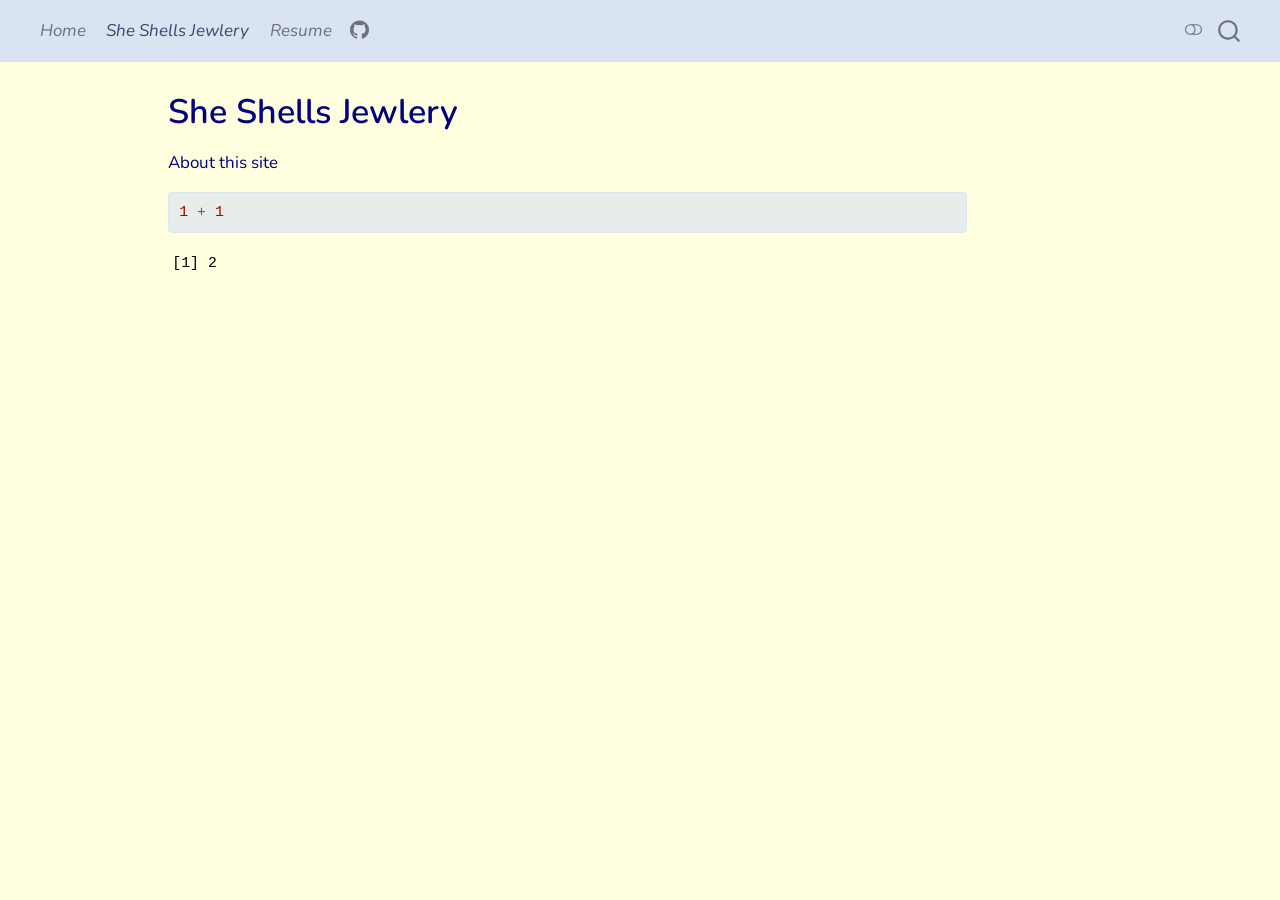
==== commit 577a86a2: "10/26" ====
--- a/docs/about.html
+++ b/docs/about.html
@@ -7,7 +7,7 @@
 <meta name="viewport" content="width=device-width, initial-scale=1.0, user-scalable=yes">
 
 
-<title>About</title>
+<title>She Shells Jewlery</title>
 <style>
 /* Default styles provided by pandoc.
 ** See https://pandoc.org/MANUAL.html#variables-for-html for config info.
@@ -297,7 +297,7 @@
   </li>  
   <li class="nav-item">
     <a class="nav-link active" href="./about.html" aria-current="page"> 
-<span class="menu-text">About</span></a>
+<span class="menu-text">She Shells Jewlery</span></a>
   </li>  
   <li class="nav-item">
     <a class="nav-link" href="./resume.html"> 
@@ -329,7 +329,7 @@
 
 <header id="title-block-header" class="quarto-title-block default">
 <div class="quarto-title">
-<h1 class="title">About</h1>
+<h1 class="title">She Shells Jewlery</h1>
 </div>
 
 
